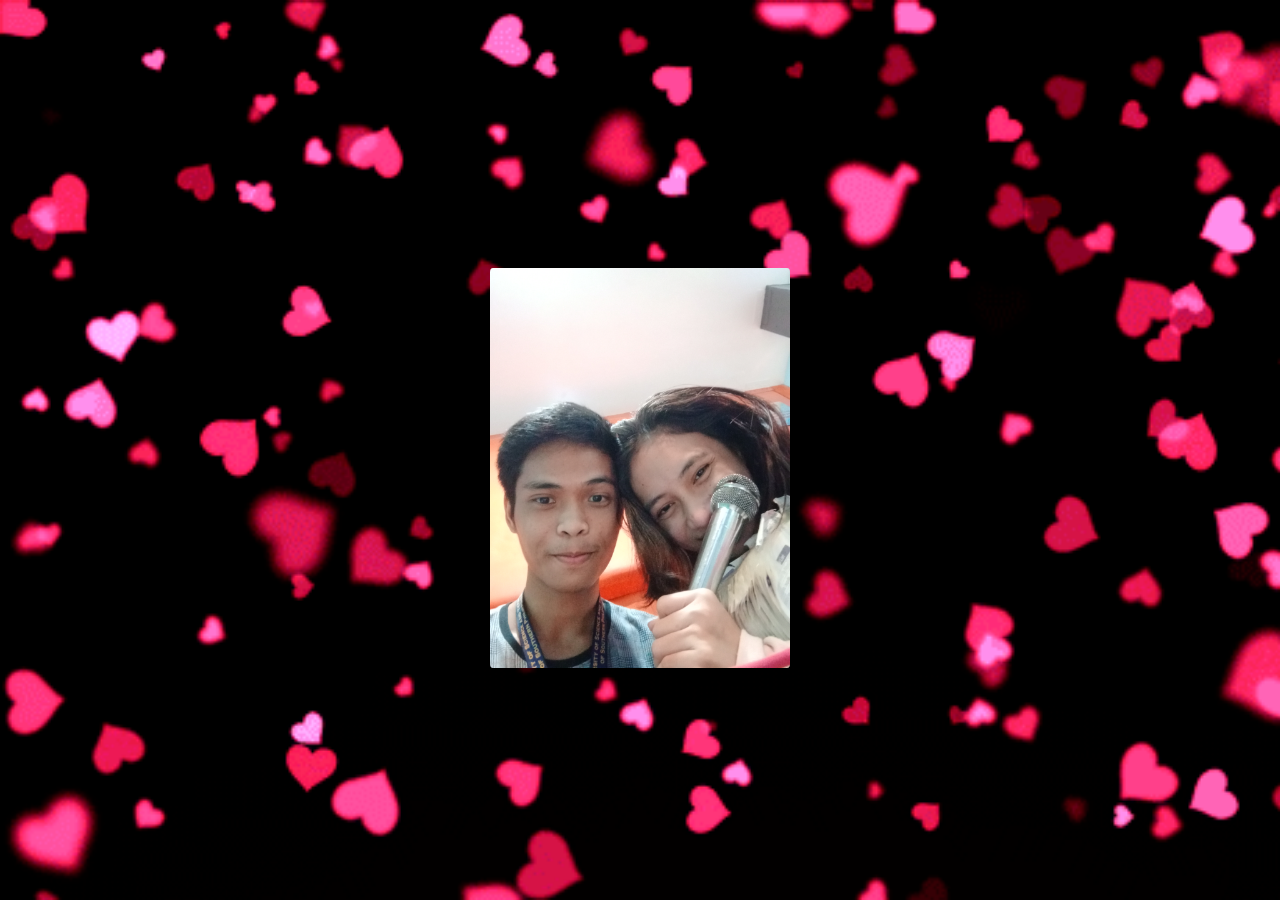
==== index.html @ 119f9420 "Regisration" ====
<!DOCTYPE html>
<html lang="en">
<head>
    <meta charset="UTF-8">
    <meta http-equiv="X-UA-Compatible" content="IE=edge">
    <meta name="viewport" content="width=device-width, initial-scale=1.0">
    <title>Registration</title>
    <link rel="stylesheet" href="index.css">
</head>
<body onload="slider()">
    <div class="main">
        <div>
            <embed src="ooof/song.mp3" autostart=true loop=false width="1px" height="1px">
        </div>
            
        <div class="slider">
            <img src="ooof/1.jpg" width="300" 
            height="400" center id="img">
        </div>
    </div>
    
    <script>
        var slides = document.getElementById("img");

        var images = new Array(
            "ooof/1.jpg",
            "ooof/2.jpeg",
            "ooof/3.jpeg",
            "ooof/4.jpg",
            "ooof/5.jpeg",
            "ooof/6.jpg",
            "ooof/7.jpg",
            "ooof/8.jpg",
            "ooof/9.jpg",
            "ooof/10.jpg",
            "ooof/11.jpg",
            "ooof/12.jpg",
            "ooof/13.jpeg",
            "ooof/14.jpeg",
            "ooof/15.jpeg",
            "ooof/16.jpg",
            "ooof/17.jpg",
            "ooof/18.jpeg",
            "ooof/19.jpeg",
            "ooof/20.jpeg",
            "ooof/21.jpeg",
            "ooof/22.jpg",
            "ooof/23.jpeg",
            "ooof/24.jpeg",
            "ooof/25.jpeg",
            "ooof/26.jpeg",
            "ooof/27.jpeg",
            "ooof/28.jpeg",
            "ooof/29.jpg",
            "ooof/30.jpg",
            "ooof/31.jpeg",
            "ooof/32.jpeg",
            "ooof/33.jpeg",
            "ooof/34.jpeg",
            "ooof/35.jpeg",
            "ooof/36.jpg",
        );

        var len = images.length;
        var i = 0;

        function slider(){
            if(i > len-1){
                i = 0;
            }
            img.src = images[i];
            i++
            setTimeout('slider()', 2500)
        }
    </script>
</body>
</html>
---- index.css ----
* {
    margin: 0;
    padding: 0;
}

.main {
    height: 100vh;
    width: 100%;
    position: relative;
    overflow: hidden;
    background-image: url(ooof/hearts.gif);
    background-size: cover;
}

.slider {
    height: 100vh;
    width: 100%;
    position: relative;
    display: flex;
    justify-content: center;
    align-items: center;
}

img {
    border-radius: 1%;
    max-width: fit-content;
    min-width: fit-content;
}

#img {
    animation: zoom 2.5s linear infinite 
}

@keyframes zoom {
    0%{
        transform: scale(1.5);
    }
    15%{
        transform: scale(1);
    }
    85%{
        transform: scale(1);
    }
    100%{
        transform: scale(1.5);
    }
}
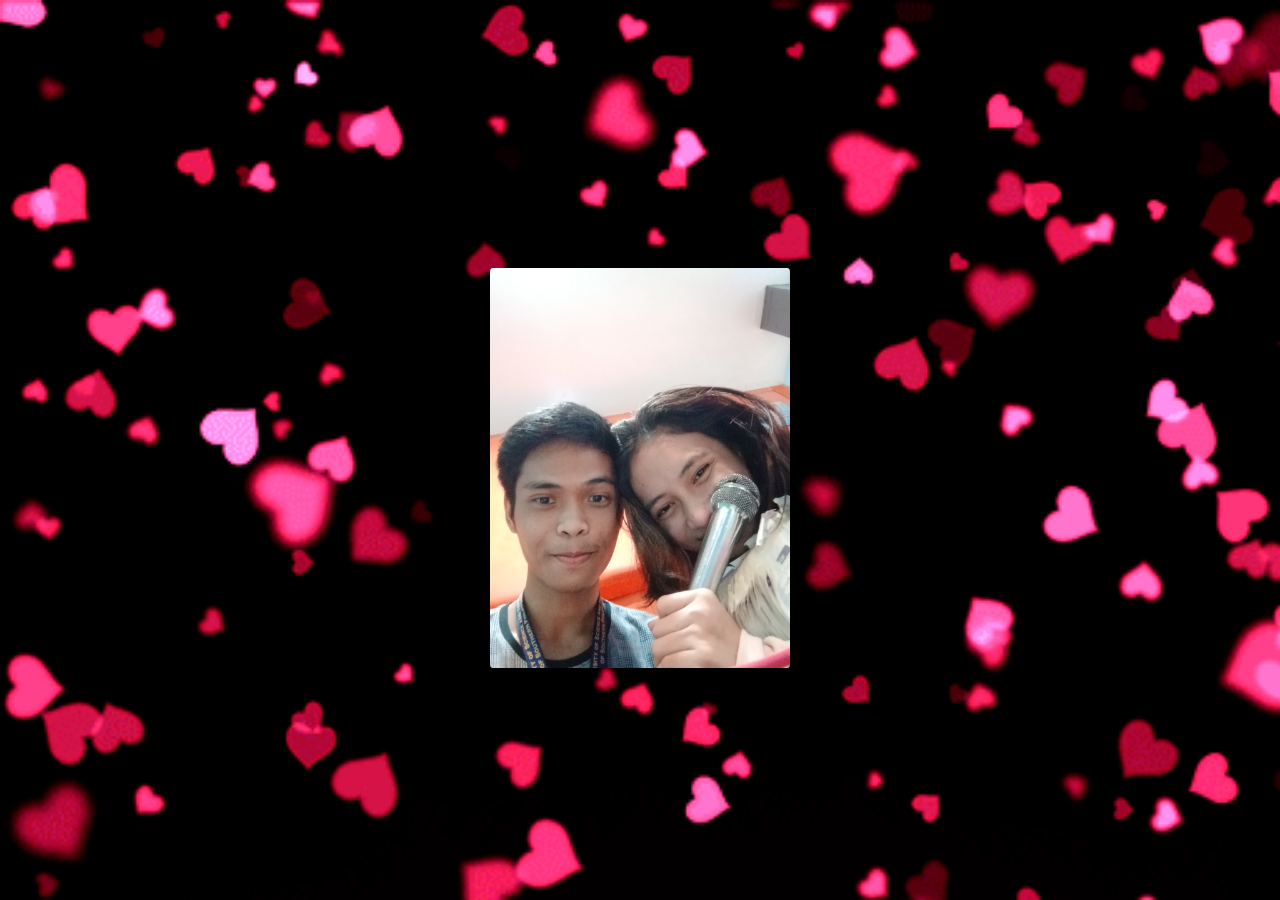
==== commit e65d5745: "adjust seconds" ====
--- a/index.html
+++ b/index.html
@@ -70,7 +70,7 @@
             }
             img.src = images[i];
             i++
-            setTimeout('slider()', 2500)
+            setTimeout('slider()', 2000)
         }
     </script>
 </body>
--- a/index.css
+++ b/index.css
@@ -28,12 +28,12 @@
 }
 
 #img {
-    animation: zoom 2.5s linear infinite 
+    animation: zoom 2s linear infinite 
 }
 
 @keyframes zoom {
     0%{
-        transform: scale(1.5);
+        transform: scale(1.3);
     }
     15%{
         transform: scale(1);
@@ -42,7 +42,7 @@
         transform: scale(1);
     }
     100%{
-        transform: scale(1.5);
+        transform: scale(1.3);
     }
 }
 
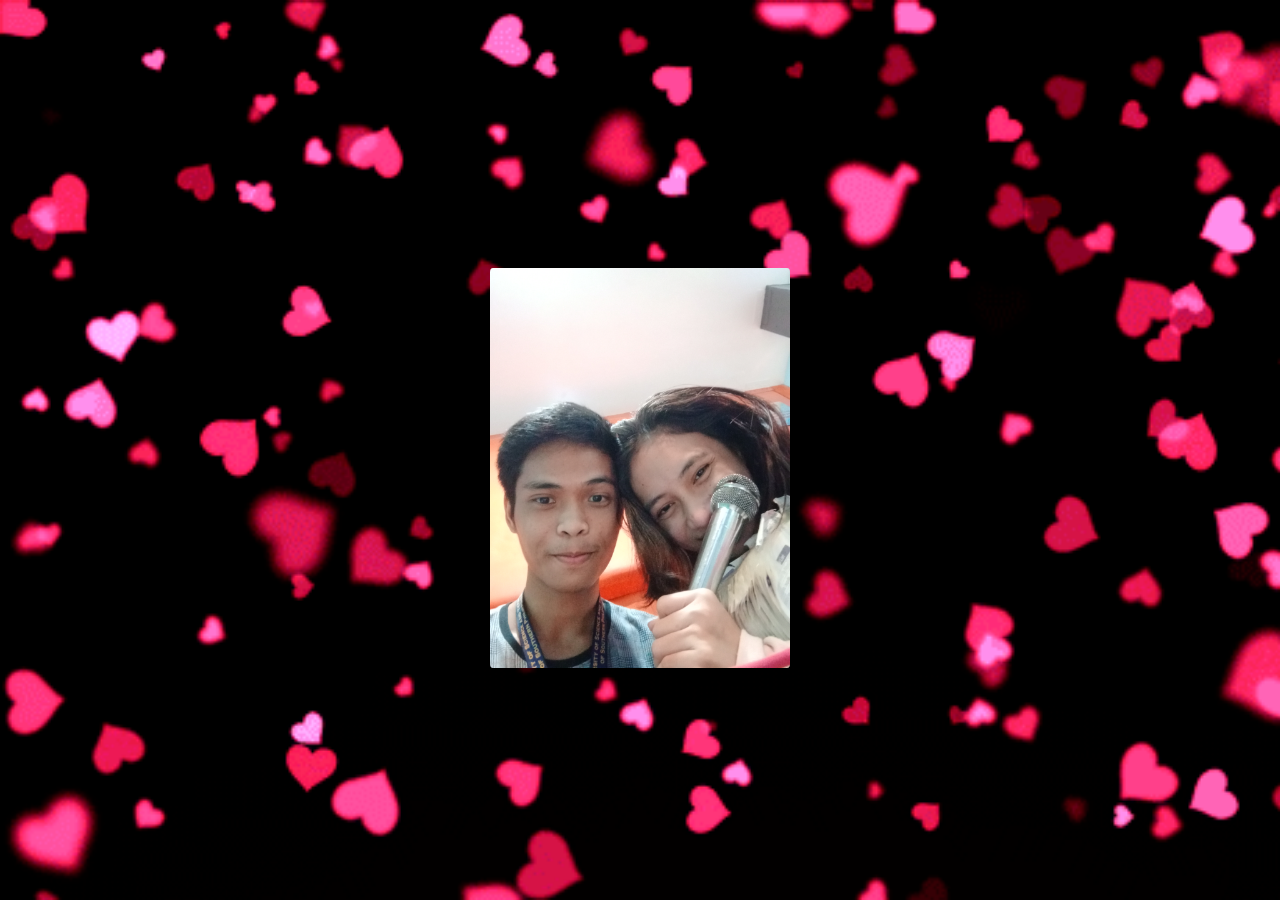
==== commit 540fca45: "adjusting seconds to 3" ====
--- a/index.html
+++ b/index.html
@@ -70,7 +70,7 @@
             }
             img.src = images[i];
             i++
-            setTimeout('slider()', 2000)
+            setTimeout('slider()', 3000)
         }
     </script>
 </body>
--- a/index.css
+++ b/index.css
@@ -28,7 +28,7 @@
 }
 
 #img {
-    animation: zoom 2s linear infinite 
+    animation: zoom 3s linear infinite 
 }
 
 @keyframes zoom {
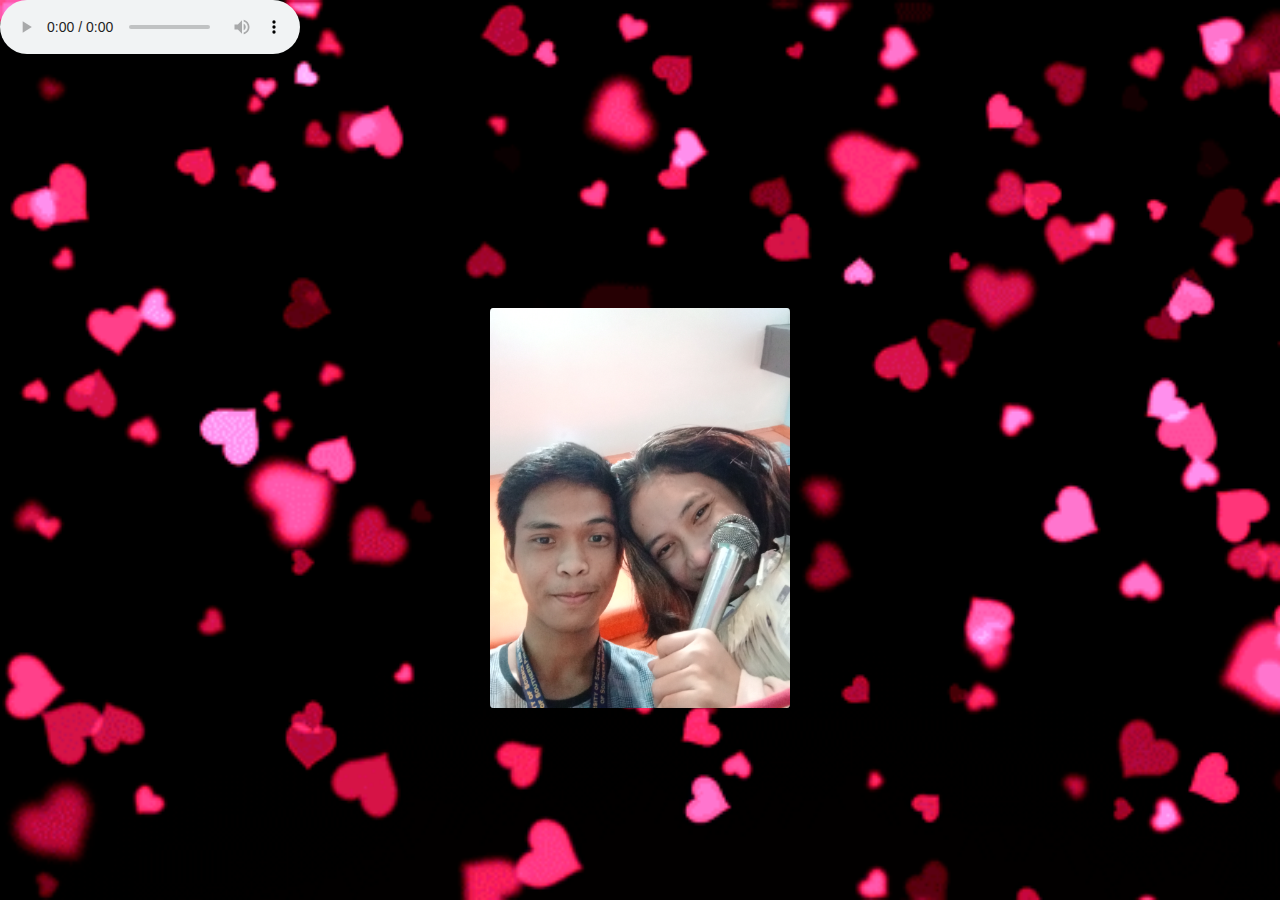
==== commit 25eea3dd: "adding song" ====
--- a/index.html
+++ b/index.html
@@ -9,9 +9,10 @@
 </head>
 <body onload="slider()">
     <div class="main">
-        <div>
-            <embed src="ooof/song.mp3" autostart=true loop=false width="1px" height="1px">
-        </div>
+        <audio controls autoplay>
+            <source src="senpai.mp3" type="audio/mpeg" >
+          Your browser does not support the audio element.
+        </audio>
             
         <div class="slider">
             <img src="ooof/1.jpg" width="300" 
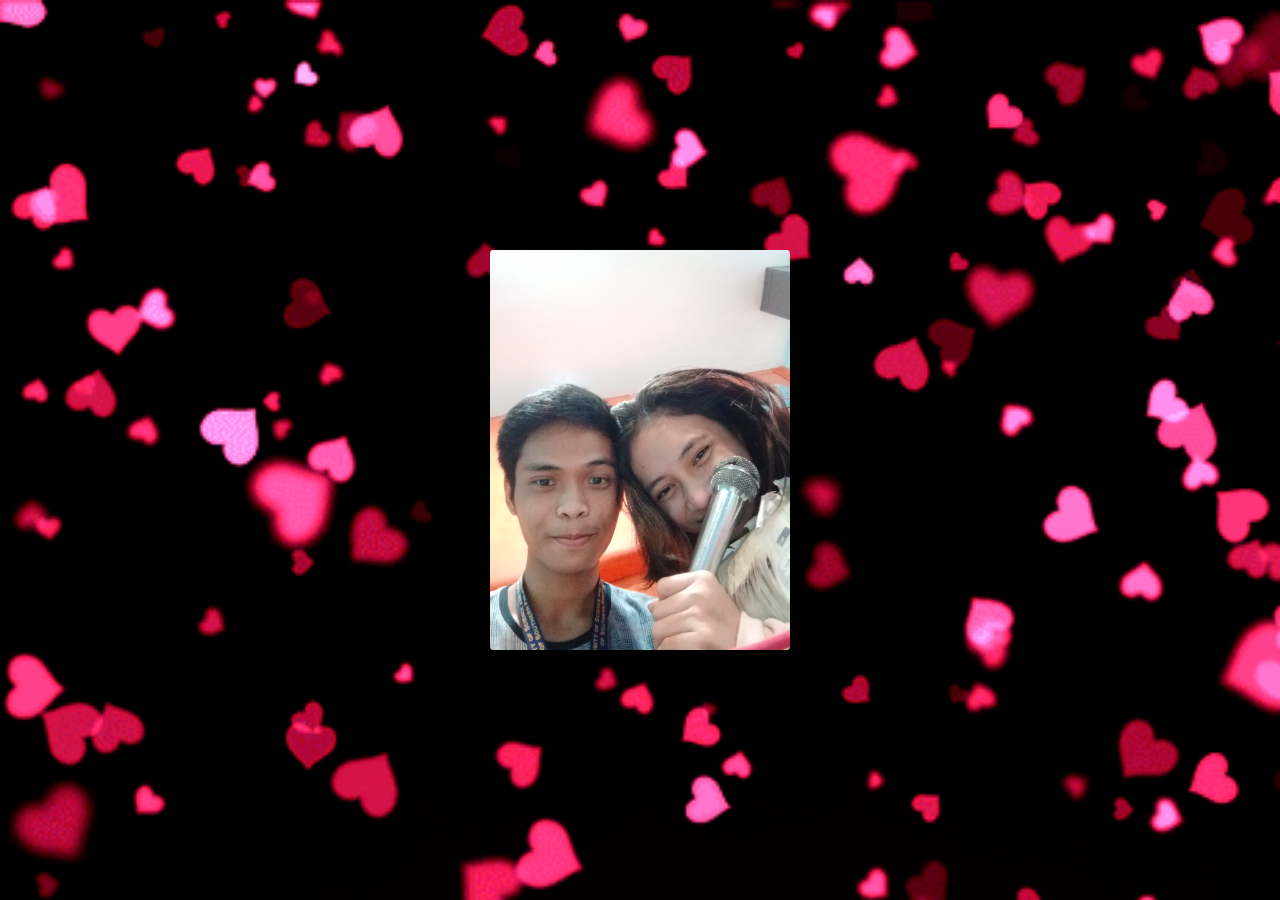
==== commit 712562d0: "lalala" ====
--- a/index.html
+++ b/index.html
@@ -9,7 +9,7 @@
 </head>
 <body onload="slider()">
     <div class="main">
-        <audio controls autoplay>
+        <audio controls autoplay preload="auto" style="display: none;">
             <source src="senpai.mp3" type="audio/mpeg" >
           Your browser does not support the audio element.
         </audio>
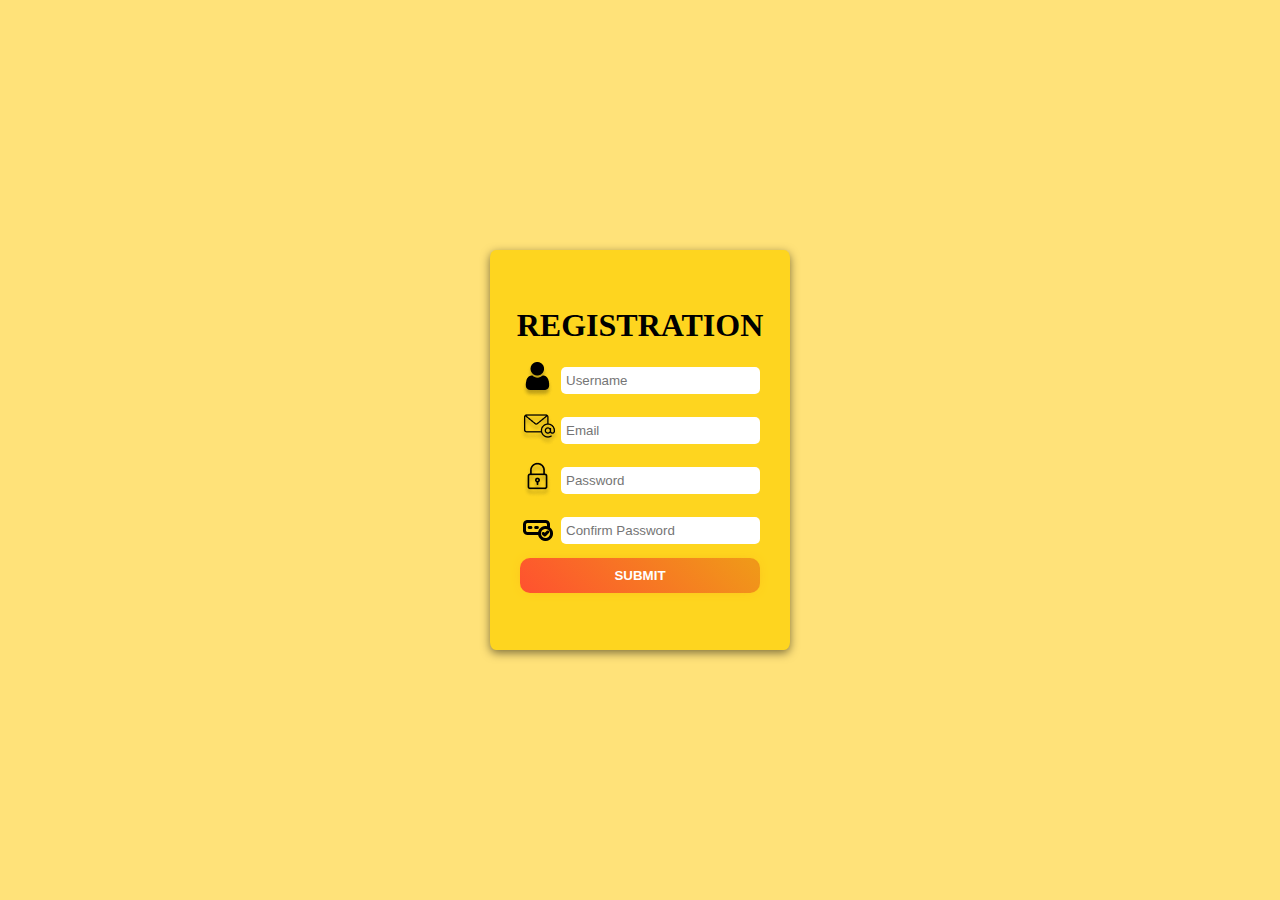
==== commit 30edf98f: "adding registration" ====
--- a/index.html
+++ b/index.html
@@ -4,75 +4,34 @@
     <meta charset="UTF-8">
     <meta http-equiv="X-UA-Compatible" content="IE=edge">
     <meta name="viewport" content="width=device-width, initial-scale=1.0">
-    <title>Registration</title>
     <link rel="stylesheet" href="index.css">
+    <title>Registration Page</title>
 </head>
-<body onload="slider()">
+<body>
     <div class="main">
-        <audio controls autoplay preload="auto" style="display: none;">
-            <source src="senpai.mp3" type="audio/mpeg" >
-          Your browser does not support the audio element.
-        </audio>
+        <div class="contentBox">
+            <div class="titleBox"><H1>REGISTRATION</H1></div>
+            <div class="entryBox">
+                <img src="./img/user 1.png" >
+                <input type="text" placeholder="Username">
+            </div>
+            <div class="entryBox">
+                <img src="./img/email 1.png" >
+                <input type="email" placeholder="Email">
+            </div>
+            <div class="entryBox">
+                <img src="./img/padlock 1.png" >
+                <input type="password" placeholder="Password">
+            </div>
+            <div class="entryBox">
+                <img src="./img/confirm 1.png" >
+                <input type="password" placeholder="Confirm Password">
+            </div>
+            <form action="surprise.html" class="buttonBox">
+                    <button class="button-87" role="button">Submit</button>
+            </form>
             
-        <div class="slider">
-            <img src="ooof/1.jpg" width="300" 
-            height="400" center id="img">
         </div>
     </div>
-    
-    <script>
-        var slides = document.getElementById("img");
-
-        var images = new Array(
-            "ooof/1.jpg",
-            "ooof/2.jpeg",
-            "ooof/3.jpeg",
-            "ooof/4.jpg",
-            "ooof/5.jpeg",
-            "ooof/6.jpg",
-            "ooof/7.jpg",
-            "ooof/8.jpg",
-            "ooof/9.jpg",
-            "ooof/10.jpg",
-            "ooof/11.jpg",
-            "ooof/12.jpg",
-            "ooof/13.jpeg",
-            "ooof/14.jpeg",
-            "ooof/15.jpeg",
-            "ooof/16.jpg",
-            "ooof/17.jpg",
-            "ooof/18.jpeg",
-            "ooof/19.jpeg",
-            "ooof/20.jpeg",
-            "ooof/21.jpeg",
-            "ooof/22.jpg",
-            "ooof/23.jpeg",
-            "ooof/24.jpeg",
-            "ooof/25.jpeg",
-            "ooof/26.jpeg",
-            "ooof/27.jpeg",
-            "ooof/28.jpeg",
-            "ooof/29.jpg",
-            "ooof/30.jpg",
-            "ooof/31.jpeg",
-            "ooof/32.jpeg",
-            "ooof/33.jpeg",
-            "ooof/34.jpeg",
-            "ooof/35.jpeg",
-            "ooof/36.jpg",
-        );
-
-        var len = images.length;
-        var i = 0;
-
-        function slider(){
-            if(i > len-1){
-                i = 0;
-            }
-            img.src = images[i];
-            i++
-            setTimeout('slider()', 3000)
-        }
-    </script>
 </body>
 </html>--- a/index.css
+++ b/index.css
@@ -1,50 +1,88 @@
-* {
+body {
     margin: 0;
-    padding: 0;
 }
 
 .main {
     height: 100vh;
-    width: 100%;
-    position: relative;
-    overflow: hidden;
-    background-image: url(ooof/hearts.gif);
-    background-size: cover;
-}
-
-.slider {
-    height: 100vh;
-    width: 100%;
-    position: relative;
+    background-color: #FFE279;
     display: flex;
     justify-content: center;
     align-items: center;
 }
 
-img {
-    border-radius: 1%;
-    max-width: fit-content;
-    min-width: fit-content;
+.contentBox {
+    display: flex;
+    background-color: #FED51F;
+    width: 75%;
+    max-width: 300px;
+    height: 55%;
+    max-height: 400px;
+    border-radius: 2%;
+    align-items: center;
+    justify-content: center;
+    flex-direction: column;
+    box-shadow: 0 3px 10px rgb(0 0 0 / 0.5); 
 }
 
-#img {
-    animation: zoom 3s linear infinite 
+.titleBox {
+    display: flex;
+    height: 50px;
+    justify-content: center;
+    align-items: center;
 }
 
-@keyframes zoom {
-    0%{
-        transform: scale(1.3);
-    }
-    15%{
-        transform: scale(1);
-    }
-    85%{
-        transform: scale(1);
-    }
-    100%{
-        transform: scale(1.3);
-    }
+.entryBox {
+    width: 80%;
+    height: 40px;
+    display: flex;
+    justify-content: space-between;
+    align-items: center;
+    margin-top: 10px;
 }
 
+input {
+    padding-left: 5px; 
+    width: 80%;
+    height: 25px;
+    border-radius: 5px;
+    border-width: 0;
+}
 
+.buttonBox {
+    display: flex;
+    justify-content: center;
+    align-items: center;
+    width: 80%;
+    height: 50px;
+}
 
+.button-87 {
+  padding: 10px;
+  width: 100%;
+  text-align: center;
+  text-transform: uppercase;
+  transition: 0.5s;
+  background-size: 200% auto;
+  color: white;
+  border-radius: 10px;
+  display: block;
+  border: 0px;
+  font-weight: 700;
+  box-shadow: 0px 0px 14px -7px #f09819;
+  background-image: linear-gradient(45deg, #FF512F 0%, #F09819  51%, #FF512F  100%);
+  cursor: pointer;
+  user-select: none;
+  -webkit-user-select: none;
+  touch-action: manipulation;
+}
+
+.button-87:hover {
+  background-position: right center;
+  /* change the direction of the change here */
+  color: #fff;
+  text-decoration: none;
+}
+
+.button-87:active {
+  transform: scale(0.95);
+}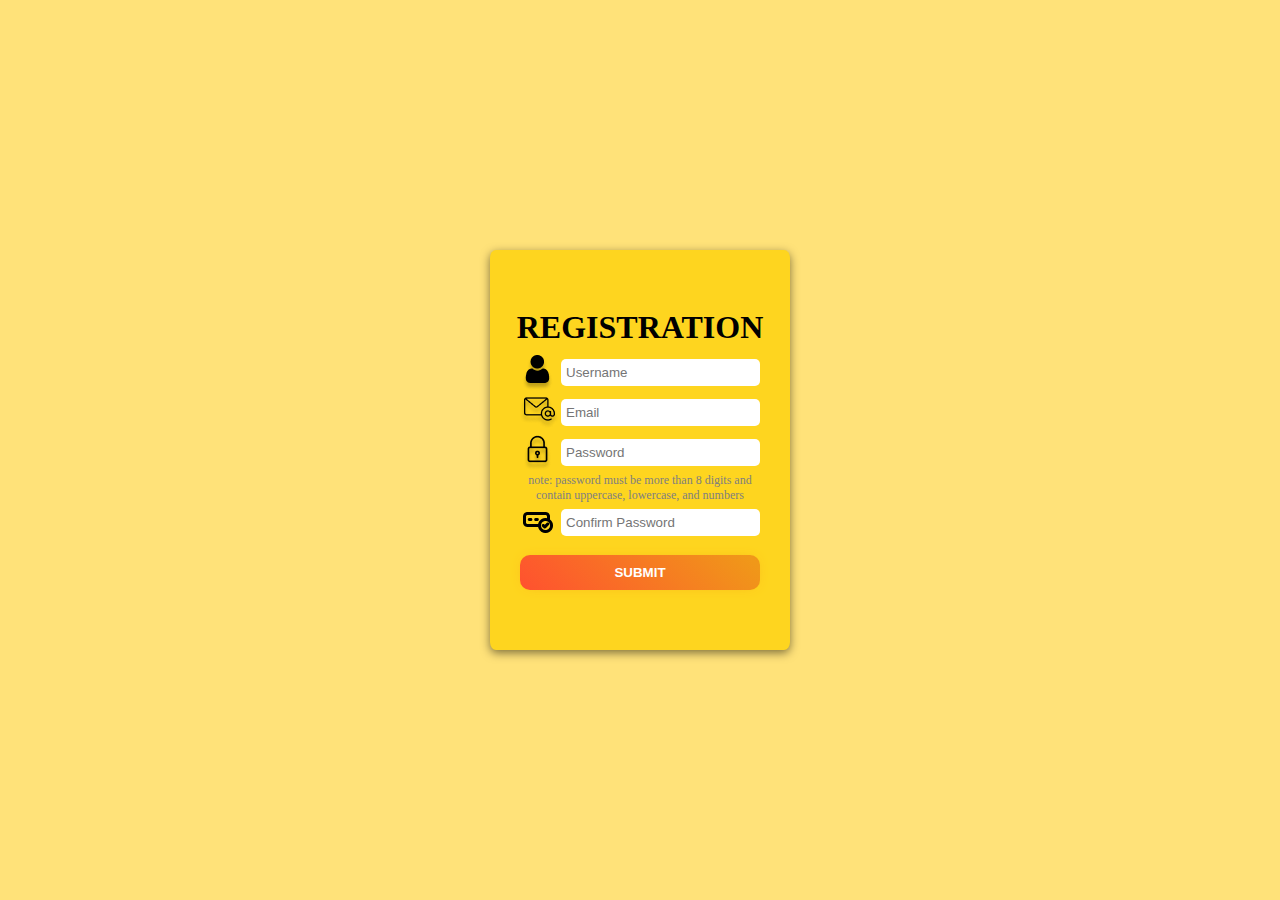
==== commit c648edac: "Adding Validation" ====
--- a/index.html
+++ b/index.html
@@ -13,25 +13,35 @@
             <div class="titleBox"><H1>REGISTRATION</H1></div>
             <div class="entryBox">
                 <img src="./img/user 1.png" >
-                <input type="text" placeholder="Username">
+                <input id="cute" type="text" placeholder="Username">
             </div>
+            <div class="warningBox"><p id="user" class="entryText"></p></div>
+            
             <div class="entryBox">
                 <img src="./img/email 1.png" >
-                <input type="email" placeholder="Email">
+                <input id="email"  type="email" placeholder="Email">
             </div>
+            <div class="warningBox"><p id="eml" class="entryText"></p></div>
+            
             <div class="entryBox">
                 <img src="./img/padlock 1.png" >
-                <input type="password" placeholder="Password">
+                <input id="password" type="password" placeholder="Password">
             </div>
+            <div class="warningBox"><p id="pass" class="entryText"></p></div>
+
             <div class="entryBox">
                 <img src="./img/confirm 1.png" >
-                <input type="password" placeholder="Confirm Password">
+                <input id="confirm" type="password" placeholder="Confirm Password">
             </div>
+            <div class="warningBox"><p id="con" class="entryText"></p></div>
+
             <form action="surprise.html" class="buttonBox">
                     <button class="button-87" role="button">Submit</button>
             </form>
             
         </div>
     </div>
+
+    <script src="js.js"></script>
 </body>
 </html>--- a/index.css
+++ b/index.css
@@ -17,6 +17,7 @@
     max-width: 300px;
     height: 55%;
     max-height: 400px;
+    min-height: 335px;
     border-radius: 2%;
     align-items: center;
     justify-content: center;
@@ -37,7 +38,20 @@
     display: flex;
     justify-content: space-between;
     align-items: center;
-    margin-top: 10px;
+}
+
+.warningBox {
+    width: 80%; 
+    display: flex; 
+    justify-content: center; 
+    align-items: center;
+}
+
+.entryText {
+    margin: 0;
+    display: flex;
+    font-size: 12px;
+    text-align: center;
 }
 
 input {
@@ -54,6 +68,7 @@
     align-items: center;
     width: 80%;
     height: 50px;
+    margin-top: 5px;
 }
 
 .button-87 {
